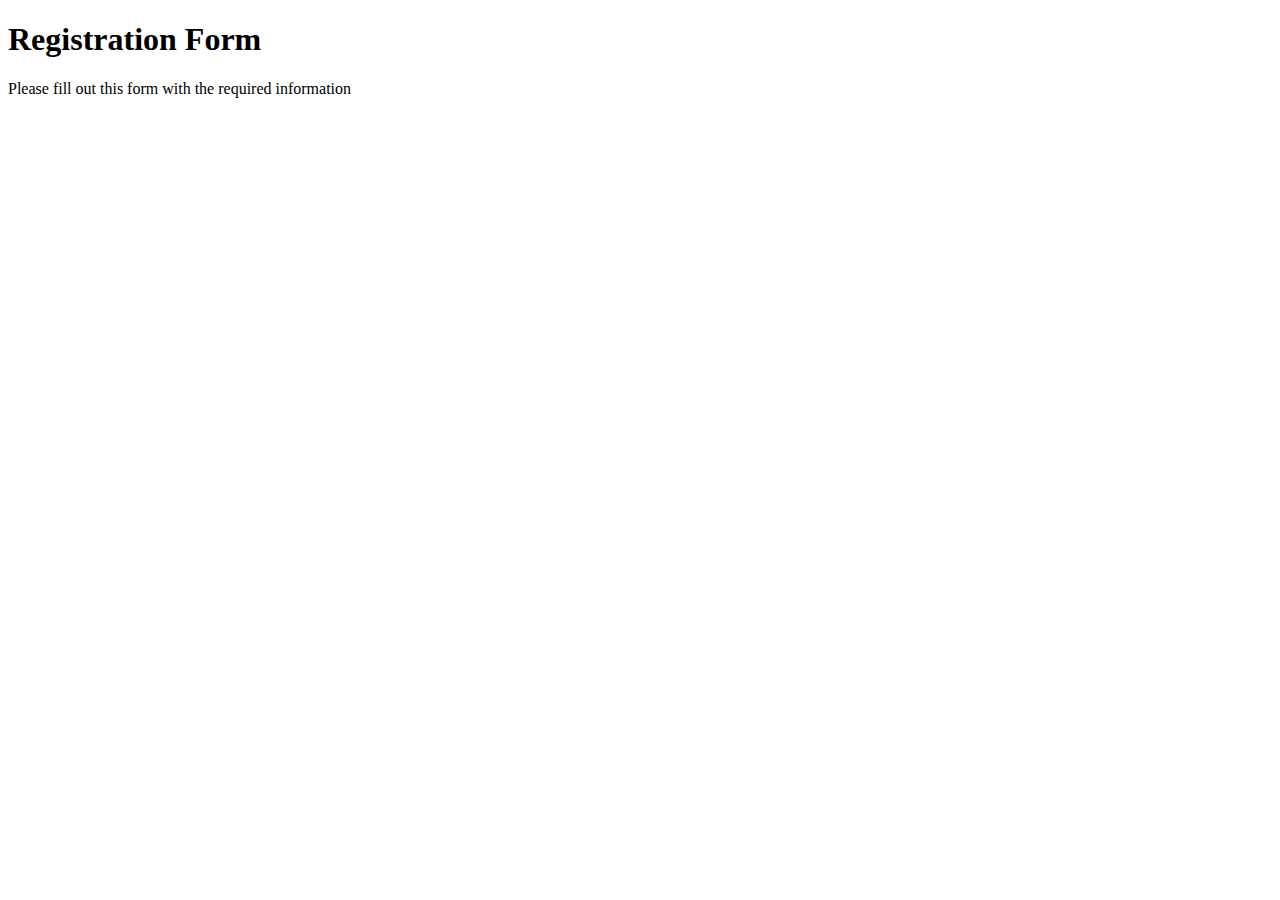
==== CodeCampProjects/WebDesignCertification/RegistrationForm/index.html @ aadf2077 "Completed some of the projects" ====
<!DOCTYPE html>
<html lang="en">
    <head>
        <title>Registration Form</title>
        <meta charset="utf-8">
        <link rel="stylesheet" href="styles.css">
    </head>
    <body>
        <h1>Registration Form</h1>
        <p>Please fill out this form with the required information</p>
    </body>
</html>
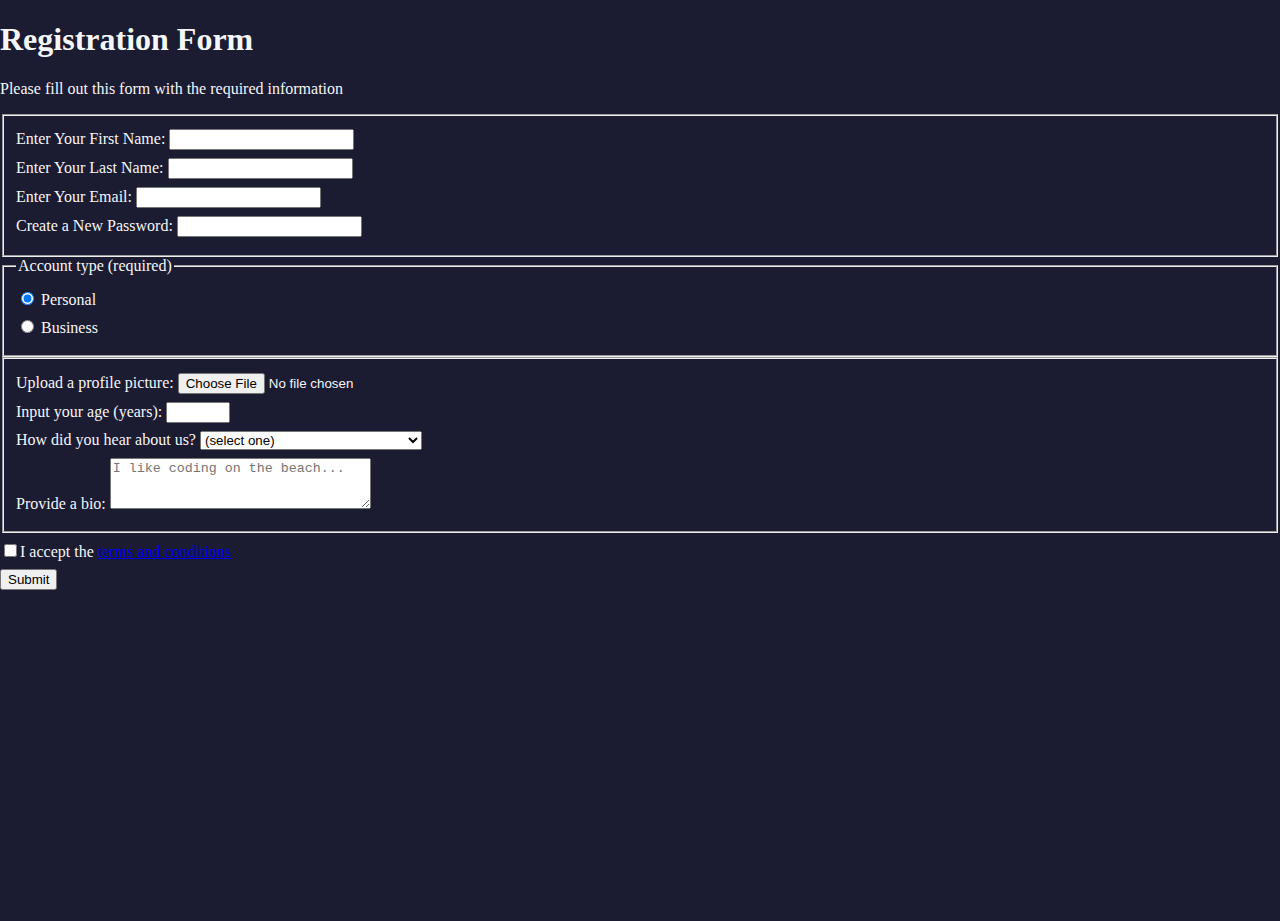
==== commit 2918cfa1: "Finished html for Camp Registration" ====
--- a/CodeCampProjects/WebDesignCertification/RegistrationForm/index.html
+++ b/CodeCampProjects/WebDesignCertification/RegistrationForm/index.html
@@ -8,5 +8,52 @@
     <body>
         <h1>Registration Form</h1>
         <p>Please fill out this form with the required information</p>
+        <form action="https://register-demo.freecodecamp.org" method="post">
+            <fieldset>
+                <label for="first-name">Enter Your First Name: <input id="first-name" type="text" required name="first-name">
+                </label>
+                <label for="last-name">Enter Your Last Name: <input id="last-name" type="text" required name="last-name">
+                </label>
+                <label for="email">Enter Your Email: <input id="email" type="email" required name="email">
+                </label>
+                <label for="new-password">Create a New Password: <input id="new-password" type="password" required pattern="[a-z0-5]{8,}" name="password"></label>
+            </fieldset>
+            <fieldset>
+                <legend>Account type (required)</legend>
+                <label for="personal-account">
+                    <input id="personal-account" type="radio" name="account-type" checked/> Personal
+                </label>
+                <label for="business-account">
+                    <input id="business-account" type="radio" name="account-type"/> Business
+                </label>
+            </fieldset>
+            <fieldset>
+                <label for="profile-picture">
+                    Upload a profile picture:
+                    <input type="file" id="profile-picture" name="profile-picture">
+                </label>
+                <label for="age">
+                    Input your age (years): <input type="number" min="13" max="120" id="age" name="age">
+                </label>
+                <label for="referrer">
+                How did you hear about us?
+                <select id="referrer" name="referrer"> 
+                    <option value="">(select one)</option>
+                    <option value="1">freeCodeCamp News</option>
+                    <option value="2">freeCodeCamp YouTube Channel</option>
+                    <option value="3">freeCodeCamp Forum</option>
+                    <option value="4">Other</option>
+                </select>
+            </label>
+            <label for="bio">Provide a bio:
+                <textarea id="bio" rows="3" cols="30" placeholder="I like coding on the beach..." name="bio"></textarea>
+            </label>
+            </fieldset>
+            
+            <label for="terms-and-conditions">
+                <input type="checkbox" id="terms-and-conditions" required name="terms-and-conditions">I accept the <a href="https://www.freecodecamp.org/news/terms-of-service/">terms and conditions</a>
+            </label>
+            <input type="submit" value="Submit">
+        </form>
     </body>
-</html>+</html>
--- a/CodeCampProjects/WebDesignCertification/RegistrationForm/styles.css
+++ b/CodeCampProjects/WebDesignCertification/RegistrationForm/styles.css
@@ -0,0 +1,11 @@
+body{
+    width: 100%;
+    height: 100vh;
+    margin: 0;
+    background-color: #1b1b32;
+    color: #f5f6f7;
+}
+label{
+    display: block;
+    margin: 0.5rem 0;
+}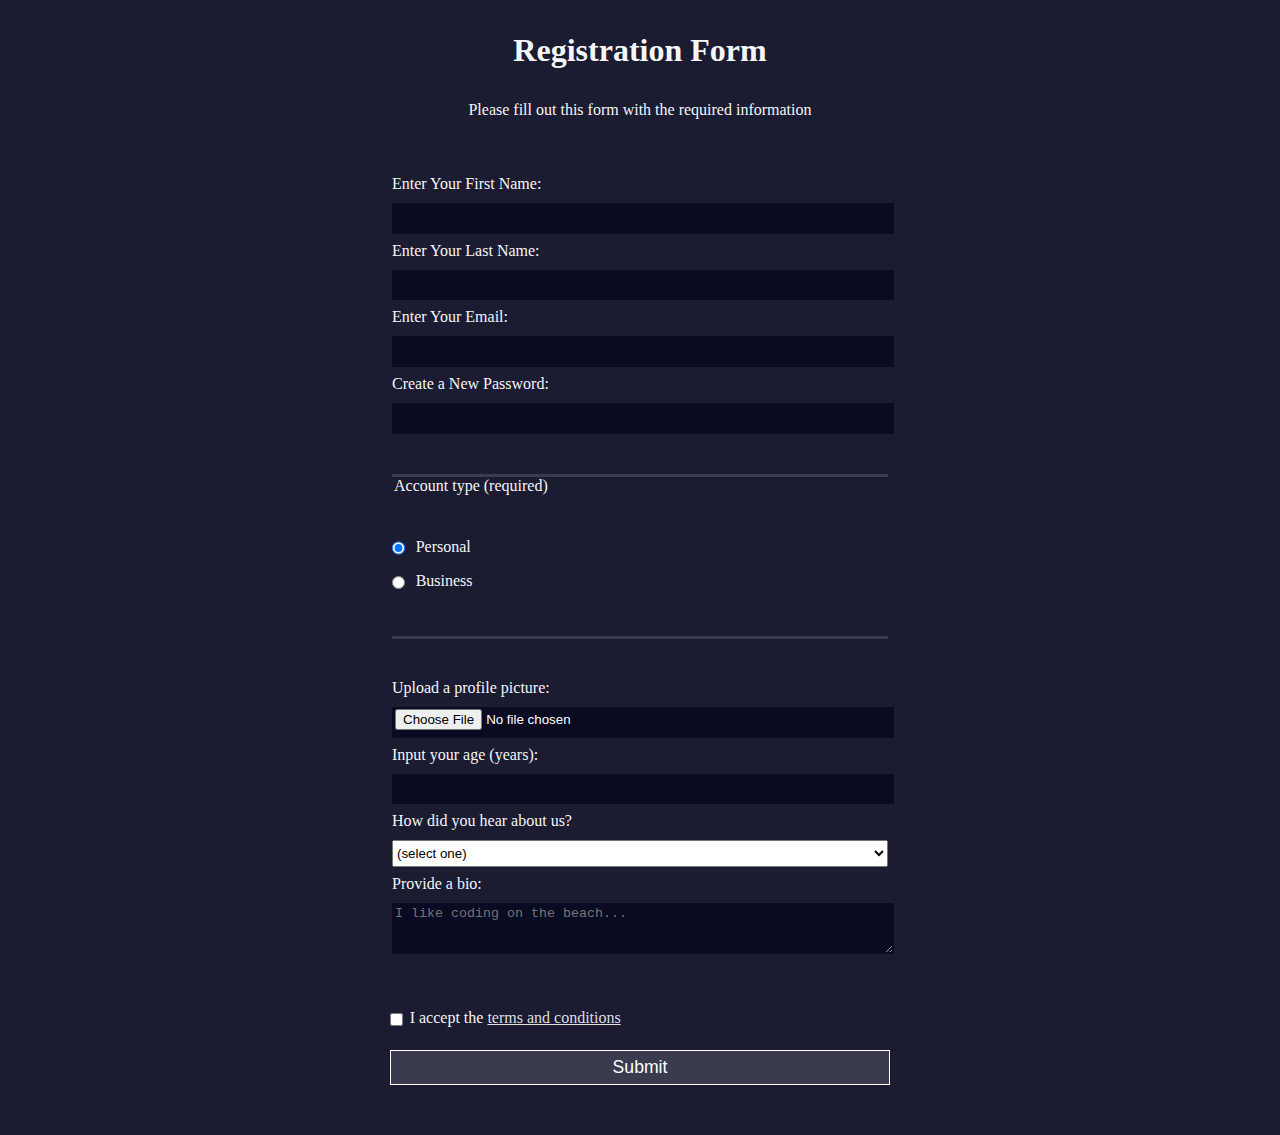
==== commit 69ef4dfe: "Finished Registration form" ====
--- a/CodeCampProjects/WebDesignCertification/RegistrationForm/index.html
+++ b/CodeCampProjects/WebDesignCertification/RegistrationForm/index.html
@@ -21,10 +21,10 @@
             <fieldset>
                 <legend>Account type (required)</legend>
                 <label for="personal-account">
-                    <input id="personal-account" type="radio" name="account-type" checked/> Personal
+                    <input id="personal-account" type="radio" name="account-type" checked class="inline"/> Personal
                 </label>
                 <label for="business-account">
-                    <input id="business-account" type="radio" name="account-type"/> Business
+                    <input id="business-account" type="radio" name="account-type" class="inline"/> Business
                 </label>
             </fieldset>
             <fieldset>
@@ -51,7 +51,7 @@
             </fieldset>
             
             <label for="terms-and-conditions">
-                <input type="checkbox" id="terms-and-conditions" required name="terms-and-conditions">I accept the <a href="https://www.freecodecamp.org/news/terms-of-service/">terms and conditions</a>
+                <input type="checkbox" id="terms-and-conditions" required name="terms-and-conditions" class="inline">I accept the <a href="https://www.freecodecamp.org/news/terms-of-service/">terms and conditions</a>
             </label>
             <input type="submit" value="Submit">
         </form>
--- a/CodeCampProjects/WebDesignCertification/RegistrationForm/styles.css
+++ b/CodeCampProjects/WebDesignCertification/RegistrationForm/styles.css
@@ -1,11 +1,74 @@
 body{
+    font-family: Tahoma;
+    font-size: 16px;
     width: 100%;
     height: 100vh;
     margin: 0;
     background-color: #1b1b32;
     color: #f5f6f7;
 }
+h1, p{
+    margin: 1em auto;
+    text-align: center;
+}
 label{
     display: block;
     margin: 0.5rem 0;
+}
+
+form{
+    margin: 0 auto;
+    max-width: 500px;
+    min-width: 300px;
+    width: 60vw;
+    padding-bottom: 2em;
+}
+
+fieldset{
+    border: none;
+    /* padding-top: 2rem;
+    padding-bottom: 2rem;
+    padding-left: 0;
+    padding-right: 0; */
+    padding: 2rem 0;
+    border-bottom: 3px solid #3b3b4f;
+}
+
+fieldset:last-of-type{
+    border-bottom: none;
+}
+
+input, textarea, select{
+    width: 100%;
+    margin: 10px 0 0 0;
+    min-height: 2em;
+}
+
+.inline{
+    width: unset;
+    margin: 0 0.5em 0 0;
+    vertical-align: middle;
+}
+input,textarea{
+    background-color: #0a0a23;
+    border: 1px solid #0a0a23;
+    color: #ffffff;
+    
+}
+
+input[type="submit"]{
+    display: block;
+    margin: 1em auto;
+    height: 2em;
+    font-size: 1.1rem;
+    background-color: #3b3b4f;
+    border-color: white;
+    min-width: 300px;
+}
+input[type="file"]{
+    padding: 1px 2px;
+}
+
+a{
+    color: #dfdfe2;
 }